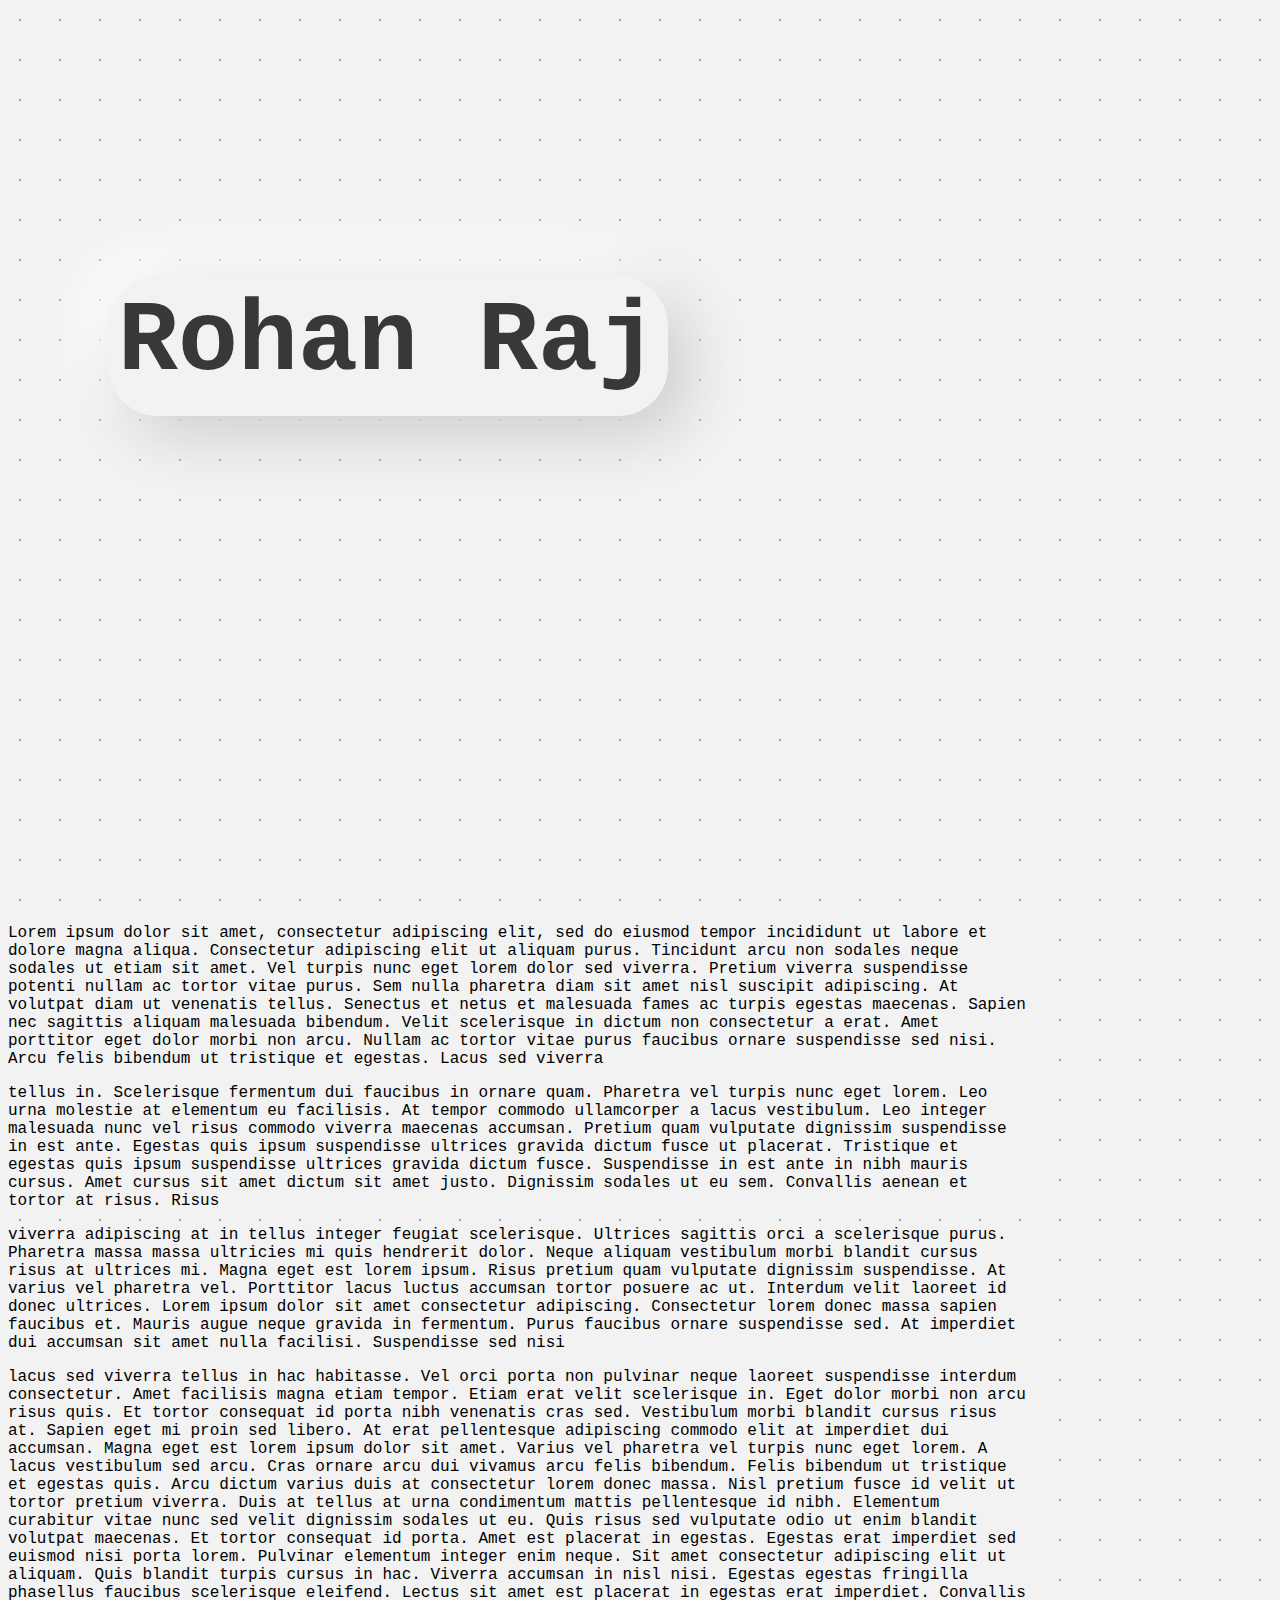
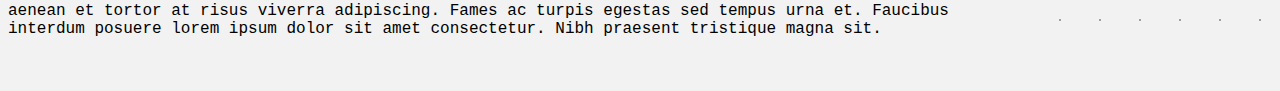
==== index.html @ 5c1ef9a3 "Worked on socials links" ====
<!DOCTYPE html>
<html lang="en">
  <head>
    <title>rohan raj</title>
    <link rel="stylesheet" href="style.css" />
  </head>

  <body>
    <div id="intro">
      <div>
        <div class="n_raised">
          <h1>Rohan Raj</h1>
          <div>
            <a href="https://github.com/RohanRaj928" target="_blank"><img src="images/github-sign.png" alt="Github", width="32", height="32",border="0"></a>
            <a href="mailto:rohanraj2306@gmail.com" target="_blank"><img src=" images/email-sign.png", alt="Email", width="32", height="32",border="0"></a>
            <a href="", target="_blank"><img src="images/linkedin-sign.png", alt="LinkedIn", width="32px", height="32px",border="0"></a>
          </div>
        </div>
      </div>
    </div>

    <div style="width: 80vw">
      <p>
        Lorem ipsum dolor sit amet, consectetur adipiscing elit, sed do eiusmod
        tempor incididunt ut labore et dolore magna aliqua. Consectetur
        adipiscing elit ut aliquam purus. Tincidunt arcu non sodales neque
        sodales ut etiam sit amet. Vel turpis nunc eget lorem dolor sed viverra.
        Pretium viverra suspendisse potenti nullam ac tortor vitae purus. Sem
        nulla pharetra diam sit amet nisl suscipit adipiscing. At volutpat diam
        ut venenatis tellus. Senectus et netus et malesuada fames ac turpis
        egestas maecenas. Sapien nec sagittis aliquam malesuada bibendum. Velit
        scelerisque in dictum non consectetur a erat. Amet porttitor eget dolor
        morbi non arcu. Nullam ac tortor vitae purus faucibus ornare suspendisse
        sed nisi. Arcu felis bibendum ut tristique et egestas. Lacus sed viverra
      </p>
      <p>
        tellus in. Scelerisque fermentum dui faucibus in ornare quam. Pharetra
        vel turpis nunc eget lorem. Leo urna molestie at elementum eu facilisis.
        At tempor commodo ullamcorper a lacus vestibulum. Leo integer malesuada
        nunc vel risus commodo viverra maecenas accumsan. Pretium quam vulputate
        dignissim suspendisse in est ante. Egestas quis ipsum suspendisse
        ultrices gravida dictum fusce ut placerat. Tristique et egestas quis
        ipsum suspendisse ultrices gravida dictum fusce. Suspendisse in est ante
        in nibh mauris cursus. Amet cursus sit amet dictum sit amet justo.
        Dignissim sodales ut eu sem. Convallis aenean et tortor at risus. Risus
      </p>
      <p>
        viverra adipiscing at in tellus integer feugiat scelerisque. Ultrices
        sagittis orci a scelerisque purus. Pharetra massa massa ultricies mi
        quis hendrerit dolor. Neque aliquam vestibulum morbi blandit cursus
        risus at ultrices mi. Magna eget est lorem ipsum. Risus pretium quam
        vulputate dignissim suspendisse. At varius vel pharetra vel. Porttitor
        lacus luctus accumsan tortor posuere ac ut. Interdum velit laoreet id
        donec ultrices. Lorem ipsum dolor sit amet consectetur adipiscing.
        Consectetur lorem donec massa sapien faucibus et. Mauris augue neque
        gravida in fermentum. Purus faucibus ornare suspendisse sed. At
        imperdiet dui accumsan sit amet nulla facilisi. Suspendisse sed nisi
      </p>
      <p>
        lacus sed viverra tellus in hac habitasse. Vel orci porta non pulvinar
        neque laoreet suspendisse interdum consectetur. Amet facilisis magna
        etiam tempor. Etiam erat velit scelerisque in. Eget dolor morbi non arcu
        risus quis. Et tortor consequat id porta nibh venenatis cras sed.
        Vestibulum morbi blandit cursus risus at. Sapien eget mi proin sed
        libero. At erat pellentesque adipiscing commodo elit at imperdiet dui
        accumsan. Magna eget est lorem ipsum dolor sit amet. Varius vel pharetra
        vel turpis nunc eget lorem. A lacus vestibulum sed arcu. Cras ornare
        arcu dui vivamus arcu felis bibendum. Felis bibendum ut tristique et
        egestas quis. Arcu dictum varius duis at consectetur lorem donec massa.
        Nisl pretium fusce id velit ut tortor pretium viverra. Duis at tellus at
        urna condimentum mattis pellentesque id nibh. Elementum curabitur vitae
        nunc sed velit dignissim sodales ut eu. Quis risus sed vulputate odio ut
        enim blandit volutpat maecenas. Et tortor consequat id porta. Amet est
        placerat in egestas. Egestas erat imperdiet sed euismod nisi porta
        lorem. Pulvinar elementum integer enim neque. Sit amet consectetur
        adipiscing elit ut aliquam. Quis blandit turpis cursus in hac. Viverra
        accumsan in nisl nisi. Egestas egestas fringilla phasellus faucibus
        scelerisque eleifend. Lectus sit amet est placerat in egestas erat
        imperdiet. Convallis aenean et tortor at risus viverra adipiscing. Fames
        ac turpis egestas sed tempus urna et. Faucibus interdum posuere lorem
        ipsum dolor sit amet consectetur. Nibh praesent tristique magna sit.
      </p>
    </div>
  </body>
</html>
---- style.css ----
body {
    /* Font Size */
    font-size: 1rem;
    color: #000000;
    font-family: monospace;
    /* Color */
    background-color: #f2f2f2;

    /* Grid Pattern */
    background-size: 40px 40px;
    background-image: radial-gradient(circle, #a1a1a1 1px, rgba(0, 0, 0, 0) 1px);

    
}

p {
    background: #f2f2f2;
    width: fit-content;
}

/* Classes */
.n_raised {
    /* Neumorphic raised card effect */
    border-radius: 50px;
    background: #f2f2f2;
    box-shadow:  20px 20px 60px #cecece,
                 -20px -20px 60px #ffffff;

    margin-left: 100px;
    padding: 30px;
}



/* Intro Section */
#intro {
    height: 100vh;
    width: 100%;

    display: flex;

}


#intro > div{ /* Ensures that Rohan Raj label is slightly above center */
    height: 75%;
    display: flex;
}

#intro > div > div{ /* Contains the elements that make up Rohan Raj and social contacts */
    display: flex;
    align-self: center;
    max-height: 120px;

    padding: 10px;

    transition: all 0.15s;

    overflow: hidden;

    flex-direction: column;
}

#intro > div > div >h1{
    /* Rohan Raj Label */

    /* Font */
    color: #383838;
    font-size: 100px;
    width:fit-content;
    height: fit-content;

    /* Alignment */
    display: flex;
    align-self:auto;

    margin: 0px;
    border: 0px;
    padding: 0px;

    user-select: none;
}

#intro > div > div > div{ /*This div contains social contacts */
    display: flex;
    flex-direction: row;
    justify-content: center;

    margin-top: 25px;
    margin-left: 10px;
    margin-bottom: 20px;
}
#intro > div > div > div > a{ /* Defines the css for hyperlinks */
    width: 32px;
    height: 32px;
    margin-left: 30px;
    margin-right: 30px;
}

#intro > div > div:hover{ /* Hover effect that expands the card when hovered over */
    max-height: 200px;
}
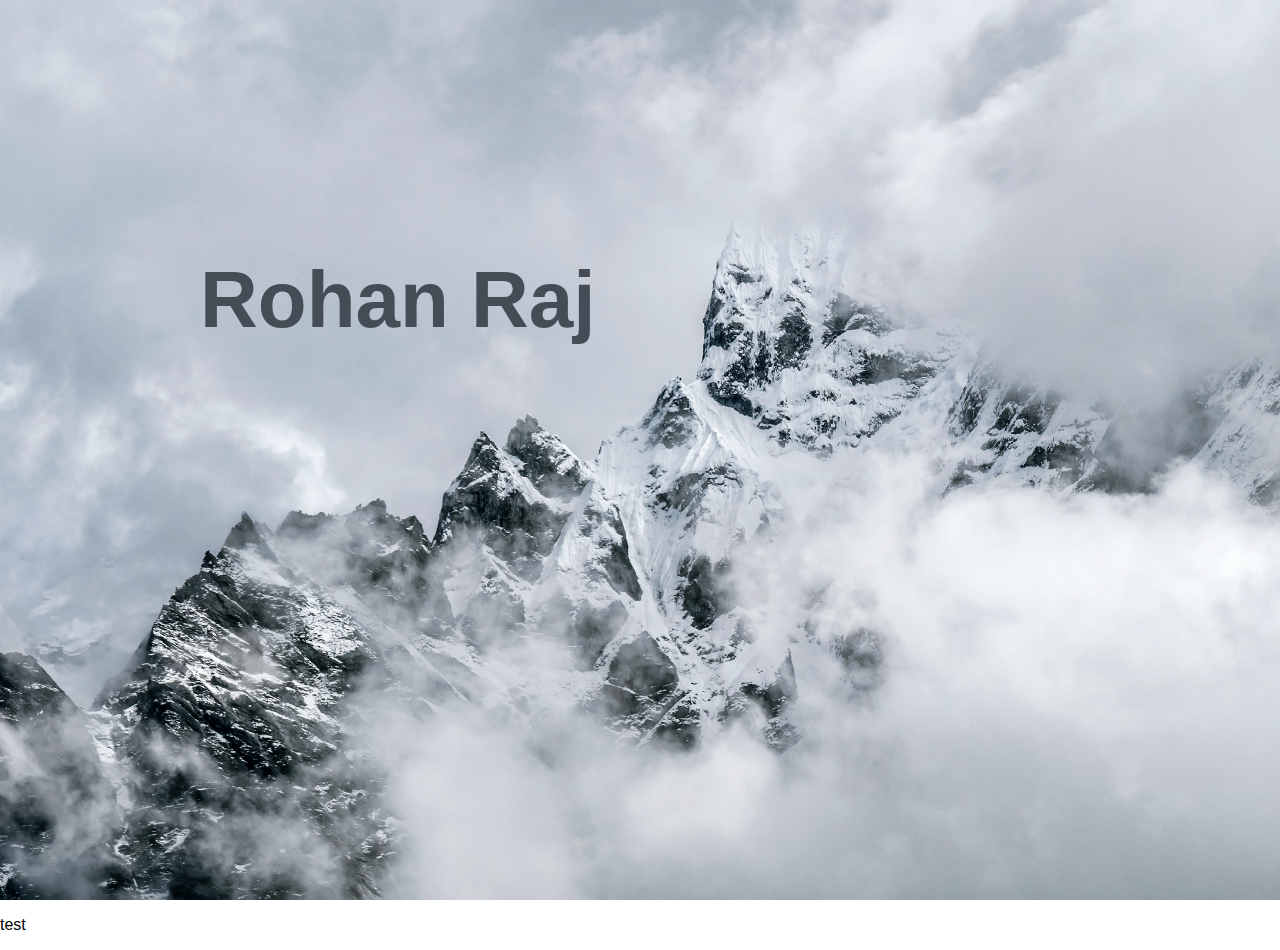
==== commit 4b837836: "Hero Page" ====
--- a/index.html
+++ b/index.html
@@ -1,85 +1,21 @@
 <!DOCTYPE html>
 <html lang="en">
   <head>
-    <title>rohan raj</title>
-    <link rel="stylesheet" href="style.css" />
+    <meta charset="UTF-8">
+    <title>My First Webpage</title>
+    <link rel="stylesheet" href="style.css">
   </head>
 
-  <body>
-    <div id="intro">
-      <div>
-        <div class="n_raised">
-          <h1>Rohan Raj</h1>
-          <div>
-            <a href="https://github.com/RohanRaj928" target="_blank"><img src="images/github-sign.png" alt="Github", width="32", height="32",border="0"></a>
-            <a href="mailto:rohanraj2306@gmail.com" target="_blank"><img src=" images/email-sign.png", alt="Email", width="32", height="32",border="0"></a>
-            <a href="", target="_blank"><img src="images/linkedin-sign.png", alt="LinkedIn", width="32px", height="32px",border="0"></a>
-          </div>
-        </div>
-      </div>
+<body>
+
+  <section class="hero">
+
+    <div class="hero-inner">
+      <h1>Rohan Raj</h1>
     </div>
+    
+  </section>
 
-    <div style="width: 80vw">
-      <p>
-        Lorem ipsum dolor sit amet, consectetur adipiscing elit, sed do eiusmod
-        tempor incididunt ut labore et dolore magna aliqua. Consectetur
-        adipiscing elit ut aliquam purus. Tincidunt arcu non sodales neque
-        sodales ut etiam sit amet. Vel turpis nunc eget lorem dolor sed viverra.
-        Pretium viverra suspendisse potenti nullam ac tortor vitae purus. Sem
-        nulla pharetra diam sit amet nisl suscipit adipiscing. At volutpat diam
-        ut venenatis tellus. Senectus et netus et malesuada fames ac turpis
-        egestas maecenas. Sapien nec sagittis aliquam malesuada bibendum. Velit
-        scelerisque in dictum non consectetur a erat. Amet porttitor eget dolor
-        morbi non arcu. Nullam ac tortor vitae purus faucibus ornare suspendisse
-        sed nisi. Arcu felis bibendum ut tristique et egestas. Lacus sed viverra
-      </p>
-      <p>
-        tellus in. Scelerisque fermentum dui faucibus in ornare quam. Pharetra
-        vel turpis nunc eget lorem. Leo urna molestie at elementum eu facilisis.
-        At tempor commodo ullamcorper a lacus vestibulum. Leo integer malesuada
-        nunc vel risus commodo viverra maecenas accumsan. Pretium quam vulputate
-        dignissim suspendisse in est ante. Egestas quis ipsum suspendisse
-        ultrices gravida dictum fusce ut placerat. Tristique et egestas quis
-        ipsum suspendisse ultrices gravida dictum fusce. Suspendisse in est ante
-        in nibh mauris cursus. Amet cursus sit amet dictum sit amet justo.
-        Dignissim sodales ut eu sem. Convallis aenean et tortor at risus. Risus
-      </p>
-      <p>
-        viverra adipiscing at in tellus integer feugiat scelerisque. Ultrices
-        sagittis orci a scelerisque purus. Pharetra massa massa ultricies mi
-        quis hendrerit dolor. Neque aliquam vestibulum morbi blandit cursus
-        risus at ultrices mi. Magna eget est lorem ipsum. Risus pretium quam
-        vulputate dignissim suspendisse. At varius vel pharetra vel. Porttitor
-        lacus luctus accumsan tortor posuere ac ut. Interdum velit laoreet id
-        donec ultrices. Lorem ipsum dolor sit amet consectetur adipiscing.
-        Consectetur lorem donec massa sapien faucibus et. Mauris augue neque
-        gravida in fermentum. Purus faucibus ornare suspendisse sed. At
-        imperdiet dui accumsan sit amet nulla facilisi. Suspendisse sed nisi
-      </p>
-      <p>
-        lacus sed viverra tellus in hac habitasse. Vel orci porta non pulvinar
-        neque laoreet suspendisse interdum consectetur. Amet facilisis magna
-        etiam tempor. Etiam erat velit scelerisque in. Eget dolor morbi non arcu
-        risus quis. Et tortor consequat id porta nibh venenatis cras sed.
-        Vestibulum morbi blandit cursus risus at. Sapien eget mi proin sed
-        libero. At erat pellentesque adipiscing commodo elit at imperdiet dui
-        accumsan. Magna eget est lorem ipsum dolor sit amet. Varius vel pharetra
-        vel turpis nunc eget lorem. A lacus vestibulum sed arcu. Cras ornare
-        arcu dui vivamus arcu felis bibendum. Felis bibendum ut tristique et
-        egestas quis. Arcu dictum varius duis at consectetur lorem donec massa.
-        Nisl pretium fusce id velit ut tortor pretium viverra. Duis at tellus at
-        urna condimentum mattis pellentesque id nibh. Elementum curabitur vitae
-        nunc sed velit dignissim sodales ut eu. Quis risus sed vulputate odio ut
-        enim blandit volutpat maecenas. Et tortor consequat id porta. Amet est
-        placerat in egestas. Egestas erat imperdiet sed euismod nisi porta
-        lorem. Pulvinar elementum integer enim neque. Sit amet consectetur
-        adipiscing elit ut aliquam. Quis blandit turpis cursus in hac. Viverra
-        accumsan in nisl nisi. Egestas egestas fringilla phasellus faucibus
-        scelerisque eleifend. Lectus sit amet est placerat in egestas erat
-        imperdiet. Convallis aenean et tortor at risus viverra adipiscing. Fames
-        ac turpis egestas sed tempus urna et. Faucibus interdum posuere lorem
-        ipsum dolor sit amet consectetur. Nibh praesent tristique magna sit.
-      </p>
-    </div>
-  </body>
-</html>
+  <p>test</p>
+</body>
+</html>--- a/style.css
+++ b/style.css
@@ -1,104 +1,37 @@
 body {
-    /* Font Size */
-    font-size: 1rem;
-    color: #000000;
-    font-family: monospace;
-    /* Color */
-    background-color: #f2f2f2;
-
-    /* Grid Pattern */
-    background-size: 40px 40px;
-    background-image: radial-gradient(circle, #a1a1a1 1px, rgba(0, 0, 0, 0) 1px);
-
-    
+    margin: 0;
+    font-family: sans-serif;
 }
 
-p {
-    background: #f2f2f2;
-    width: fit-content;
+.hero {
+    /* Sizing */
+    width: 100vw;
+    height: 100vh;
+    max-width: 100%;
+
+    /* Flexbox */
+    display: flex;
+    justify-content: center;
+    align-items: center;
+
+    /* Text Style */
+    text-align: center;
+    color: rgb(69, 76, 86);
+
+    /* Background Styles */
+    background-image: url('images/hero.jpg');
+    background-size: cover;
+    background-position: center center;
+    background-repeat: no-repeat;
+    background-attachment: fixed;
 }
 
-/* Classes */
-.n_raised {
-    /* Neumorphic raised card effect */
-    border-radius: 50px;
-    background: #f2f2f2;
-    box-shadow:  20px 20px 60px #cecece,
-                 -20px -20px 60px #ffffff;
+.hero h1{
+    font-size: 5em;
 
-    margin-left: 100px;
-    padding: 30px;
+    position: absolute;
+    left: 200px;
+    top: 200px;
 }
 
 
-
-/* Intro Section */
-#intro {
-    height: 100vh;
-    width: 100%;
-
-    display: flex;
-
-}
-
-
-#intro > div{ /* Ensures that Rohan Raj label is slightly above center */
-    height: 75%;
-    display: flex;
-}
-
-#intro > div > div{ /* Contains the elements that make up Rohan Raj and social contacts */
-    display: flex;
-    align-self: center;
-    max-height: 120px;
-
-    padding: 10px;
-
-    transition: all 0.15s;
-
-    overflow: hidden;
-
-    flex-direction: column;
-}
-
-#intro > div > div >h1{
-    /* Rohan Raj Label */
-
-    /* Font */
-    color: #383838;
-    font-size: 100px;
-    width:fit-content;
-    height: fit-content;
-
-    /* Alignment */
-    display: flex;
-    align-self:auto;
-
-    margin: 0px;
-    border: 0px;
-    padding: 0px;
-
-    user-select: none;
-}
-
-#intro > div > div > div{ /*This div contains social contacts */
-    display: flex;
-    flex-direction: row;
-    justify-content: center;
-
-    margin-top: 25px;
-    margin-left: 10px;
-    margin-bottom: 20px;
-}
-#intro > div > div > div > a{ /* Defines the css for hyperlinks */
-    width: 32px;
-    height: 32px;
-    margin-left: 30px;
-    margin-right: 30px;
-}
-
-#intro > div > div:hover{ /* Hover effect that expands the card when hovered over */
-    max-height: 200px;
-}
-
-
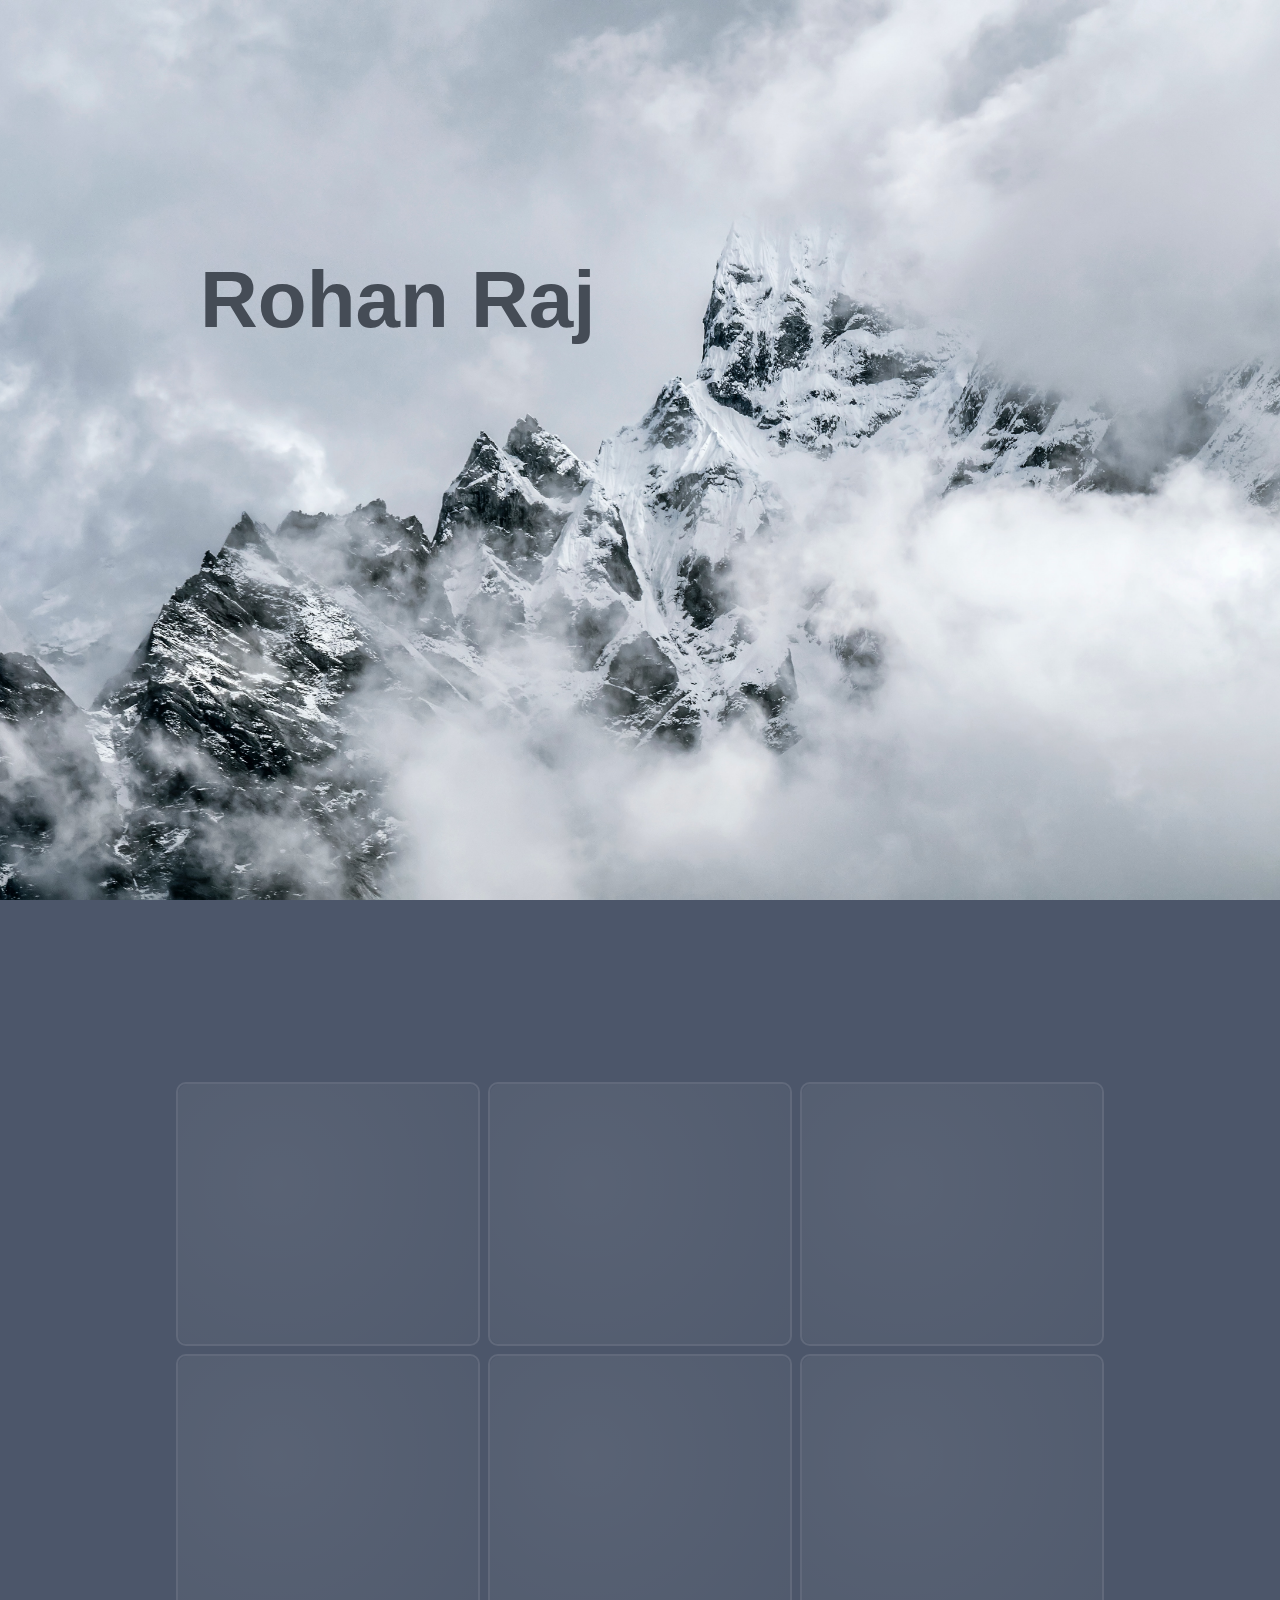
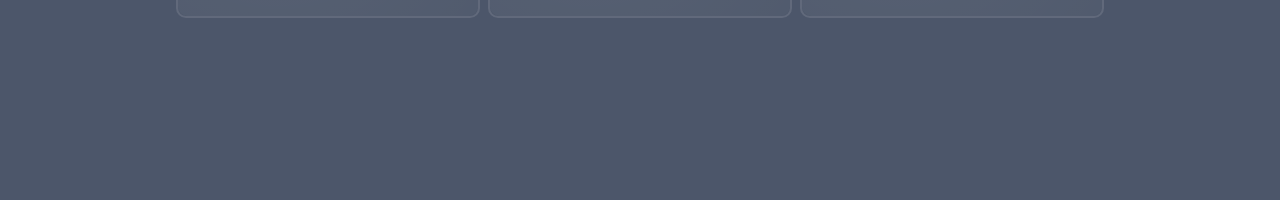
==== commit d744282b: "Cards - Started" ====
--- a/index.html
+++ b/index.html
@@ -4,6 +4,7 @@
     <meta charset="UTF-8">
     <title>My First Webpage</title>
     <link rel="stylesheet" href="style.css">
+    <script src="script.js"></script>
   </head>
 
 <body>
@@ -16,6 +17,19 @@
     
   </section>
 
-  <p>test</p>
+  <section id="skills">
+
+    <div id="cards">
+      <div class="card"></div>
+      <div class="card"></div>
+      <div class="card"></div>
+      <div class="card"></div>
+      <div class="card"></div>
+      <div class="card"></div>
+    </div>
+
+
+  </section>
+
 </body>
 </html>--- a/style.css
+++ b/style.css
@@ -1,6 +1,8 @@
 body {
     margin: 0;
     font-family: sans-serif;
+    background-color: #4C566A;
+
 }
 
 .hero {
@@ -23,7 +25,7 @@
     background-size: cover;
     background-position: center center;
     background-repeat: no-repeat;
-    background-attachment: fixed;
+    background-attachment: local;
 }
 
 .hero h1{
@@ -34,4 +36,46 @@
     top: 200px;
 }
 
+#skills{
+    align-items: center;
+    display: flex;
+    height: 100vh;
+    margin: 0px;
+    overflow: hidden;
+    padding: 0px;
+    justify-content: center;
+}
 
+
+#cards {
+    display: flex;
+    flex-wrap: wrap;
+    gap: 8px;
+    max-width: 929px;
+    width: calc(100% - 20px);
+}
+
+
+.card {
+    background-color: rgba(255, 255, 255, 0.02);
+    border: 2px solid rgb(255, 255, 255, 0.1);
+    border-radius: 10px;
+    cursor: pointer;
+
+    position: relative;
+
+    width: 300px;
+    height: 260px;
+}
+
+.card::before{
+    background: radial-gradient(800px circle at 100px 100px, rgba(255, 255, 255, 0.06), transparent 40%);
+
+    border-radius: inherit;
+    content: "";
+    height: 100%;
+    left: 0px;
+    position: absolute;
+    top: 0px;
+    width: 100%;
+}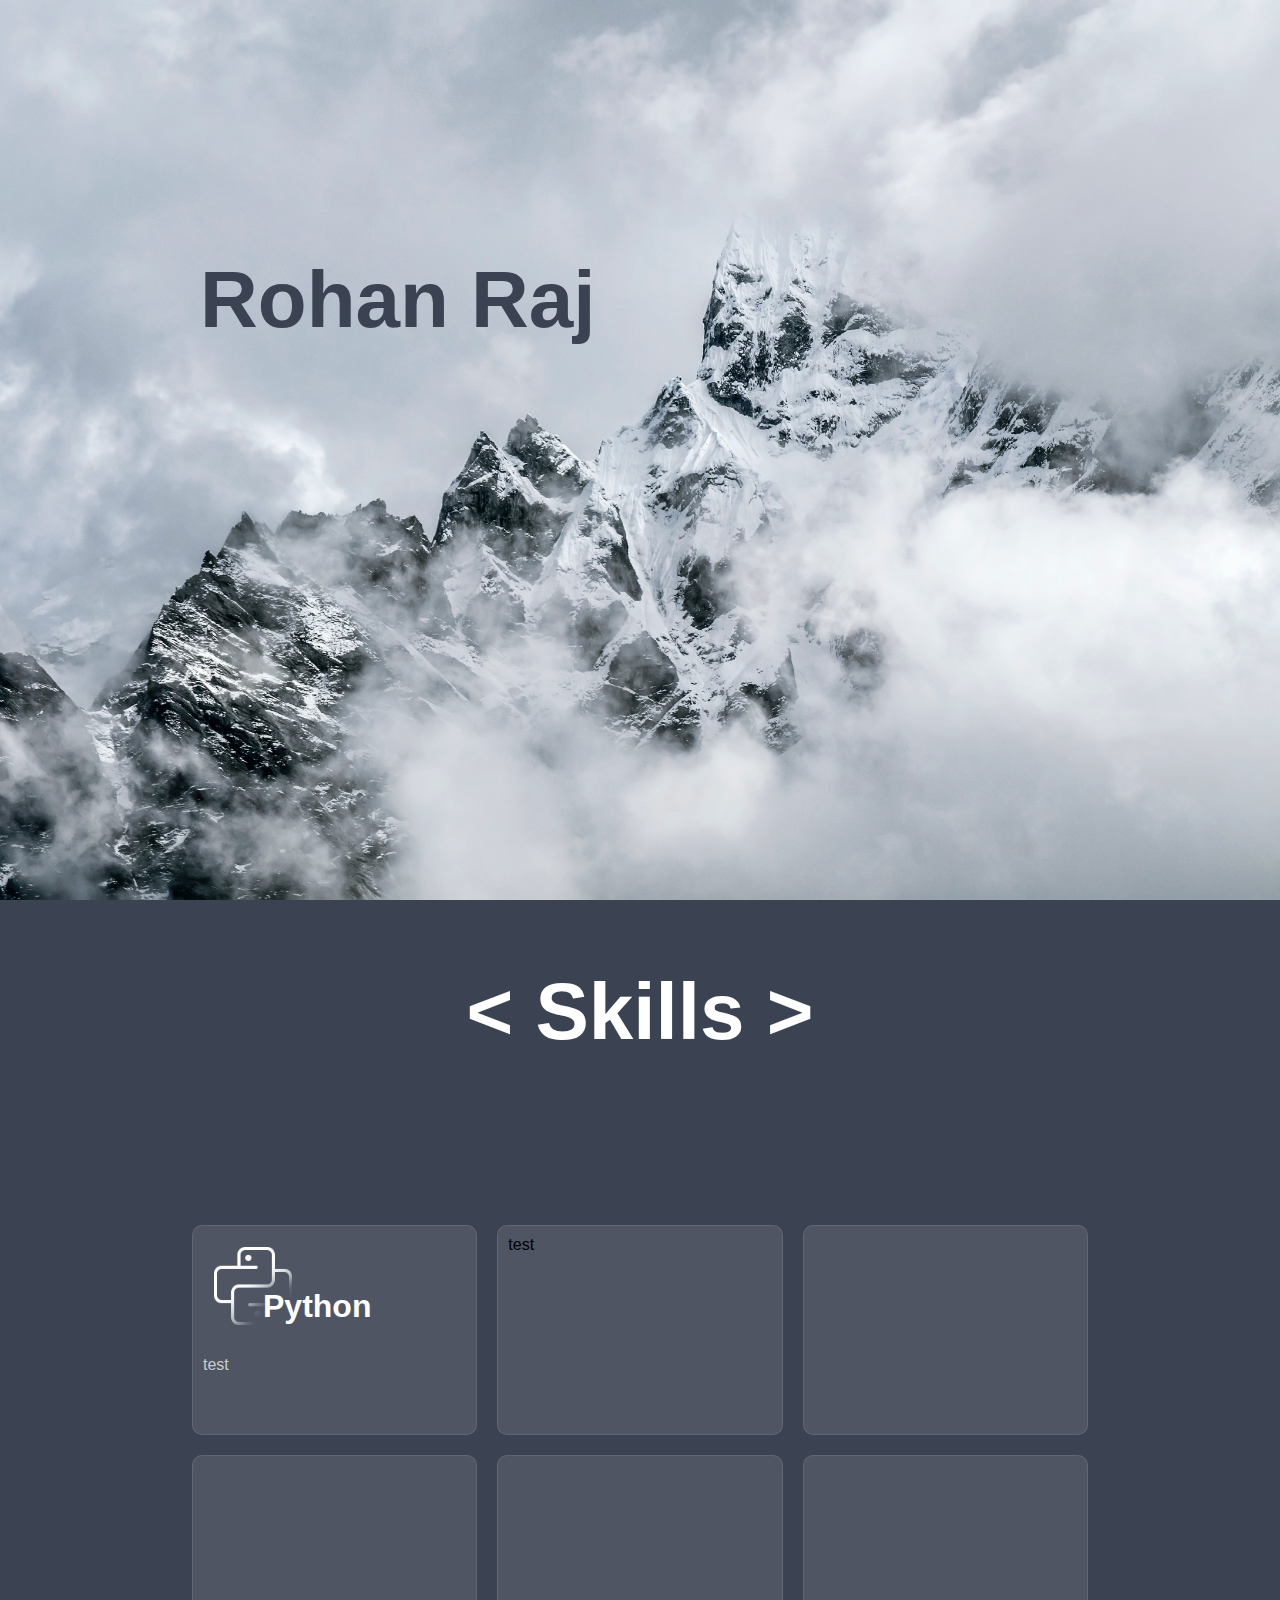
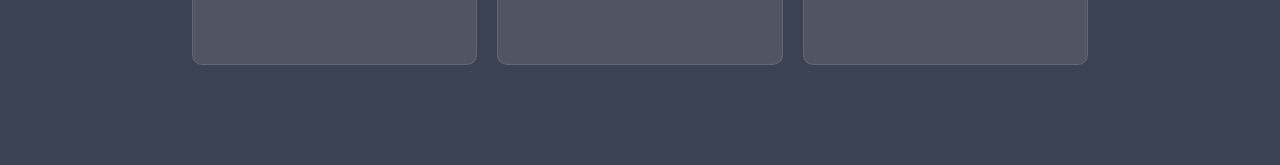
==== commit b7940c93: "Cards - continuied" ====
--- a/index.html
+++ b/index.html
@@ -4,7 +4,7 @@
     <meta charset="UTF-8">
     <title>My First Webpage</title>
     <link rel="stylesheet" href="style.css">
-    <script src="script.js"></script>
+    <script type="text/javascript" src="js/script.js"></script>
   </head>
 
 <body>
@@ -18,10 +18,20 @@
   </section>
 
   <section id="skills">
+    <h2>&lt; Skills &gt;</h2>
+    
+    <div id="cards">
+      <div class="card">
+        <img src="/images/python-fade.png">
+        <p class="card-title">Python</p>
+        <p>test</p>
 
-    <div id="cards">
-      <div class="card"></div>
-      <div class="card"></div>
+      </div>
+
+
+
+
+      <div class="card">test</div>
       <div class="card"></div>
       <div class="card"></div>
       <div class="card"></div>
--- a/style.css
+++ b/style.css
@@ -1,7 +1,11 @@
+:root{
+    --main-bg-color: #3B4252;
+}
+
 body {
     margin: 0;
     font-family: sans-serif;
-    background-color: #4C566A;
+    background-color: var(--main-bg-color);
 
 }
 
@@ -18,7 +22,7 @@
 
     /* Text Style */
     text-align: center;
-    color: rgb(69, 76, 86);
+    color: var(--main-bg-color);
 
     /* Background Styles */
     background-image: url('images/hero.jpg');
@@ -29,53 +33,106 @@
 }
 
 .hero h1{
+    /* Text Style */
     font-size: 5em;
 
+    /* Position */
     position: absolute;
     left: 200px;
     top: 200px;
 }
 
+h2{
+    font-weight: bold;
+    color: white;
+    font-size: 5em;
+    rotate: deg;
+}
+
 #skills{
+    /* Sizing */
+    height: fit-content;
+
+    /* Flexbox */
+    display: flex;
+    flex-direction: column;
+    justify-content: center;
     align-items: center;
-    display: flex;
-    height: 100vh;
-    margin: 0px;
-    overflow: hidden;
-    padding: 0px;
-    justify-content: center;
+
+}
+
+#cards {
+    /* Sizing */
+    margin-top: 100px;
+    margin-bottom: 100px;
+    width: 70%;
+    height: 70%;
+
+    /* Grid */
+    display: grid;
+    gap: 20px;
+    grid-template-columns: repeat(3, 1fr);
+
+
+}
+
+.card{
+    position: relative;
+    background-color: rgba(255, 255, 255, 0.1);
+    padding: 10px;
+
+    /* Border */
+    border-style:solid;
+    border-width: 1px;
+    border-radius: 10px;
+    border-color: rgba(255, 255, 255, 0.1);
+
+    /* Sizing */
+    min-width: 200px;
+    aspect-ratio: 1.4;
+    display: block;
+
+    overflow: visible;
+}
+
+.card:hover{
+    transform: scale(1.1);
 }
 
 
-#cards {
-    display: flex;
-    flex-wrap: wrap;
-    gap: 8px;
-    max-width: 929px;
-    width: calc(100% - 20px);
+
+.card-title{
+
+    border-style: solid;
+    border-width: 5px;
+    border: black;
+
+    position:absolute;
+    top: 30px;
+    left: 50px;
+
+    /* Text Style */
+    /* background: -webkit-linear-gradient(0deg, #88C0D0, #8FBCBB);
+    background-clip: content-box;
+    -webkit-background-clip: text;
+    -webkit-text-fill-color: transparent; */
+    color: white !important;
+
+    font-size: 2em;
+    font-weight: bold;
+    margin-left: 20px;
+}
+
+.card > p{
+    color: rgb(204, 204, 204);
 }
 
 
-.card {
-    background-color: rgba(255, 255, 255, 0.02);
-    border: 2px solid rgb(255, 255, 255, 0.1);
-    border-radius: 10px;
-    cursor: pointer;
 
-    position: relative;
-
-    width: 300px;
-    height: 260px;
+.card > img{
+    opacity: 08;
+    height: 100px;
+    width: auto;
 }
 
-.card::before{
-    background: radial-gradient(800px circle at 100px 100px, rgba(255, 255, 255, 0.06), transparent 40%);
 
-    border-radius: inherit;
-    content: "";
-    height: 100%;
-    left: 0px;
-    position: absolute;
-    top: 0px;
-    width: 100%;
-}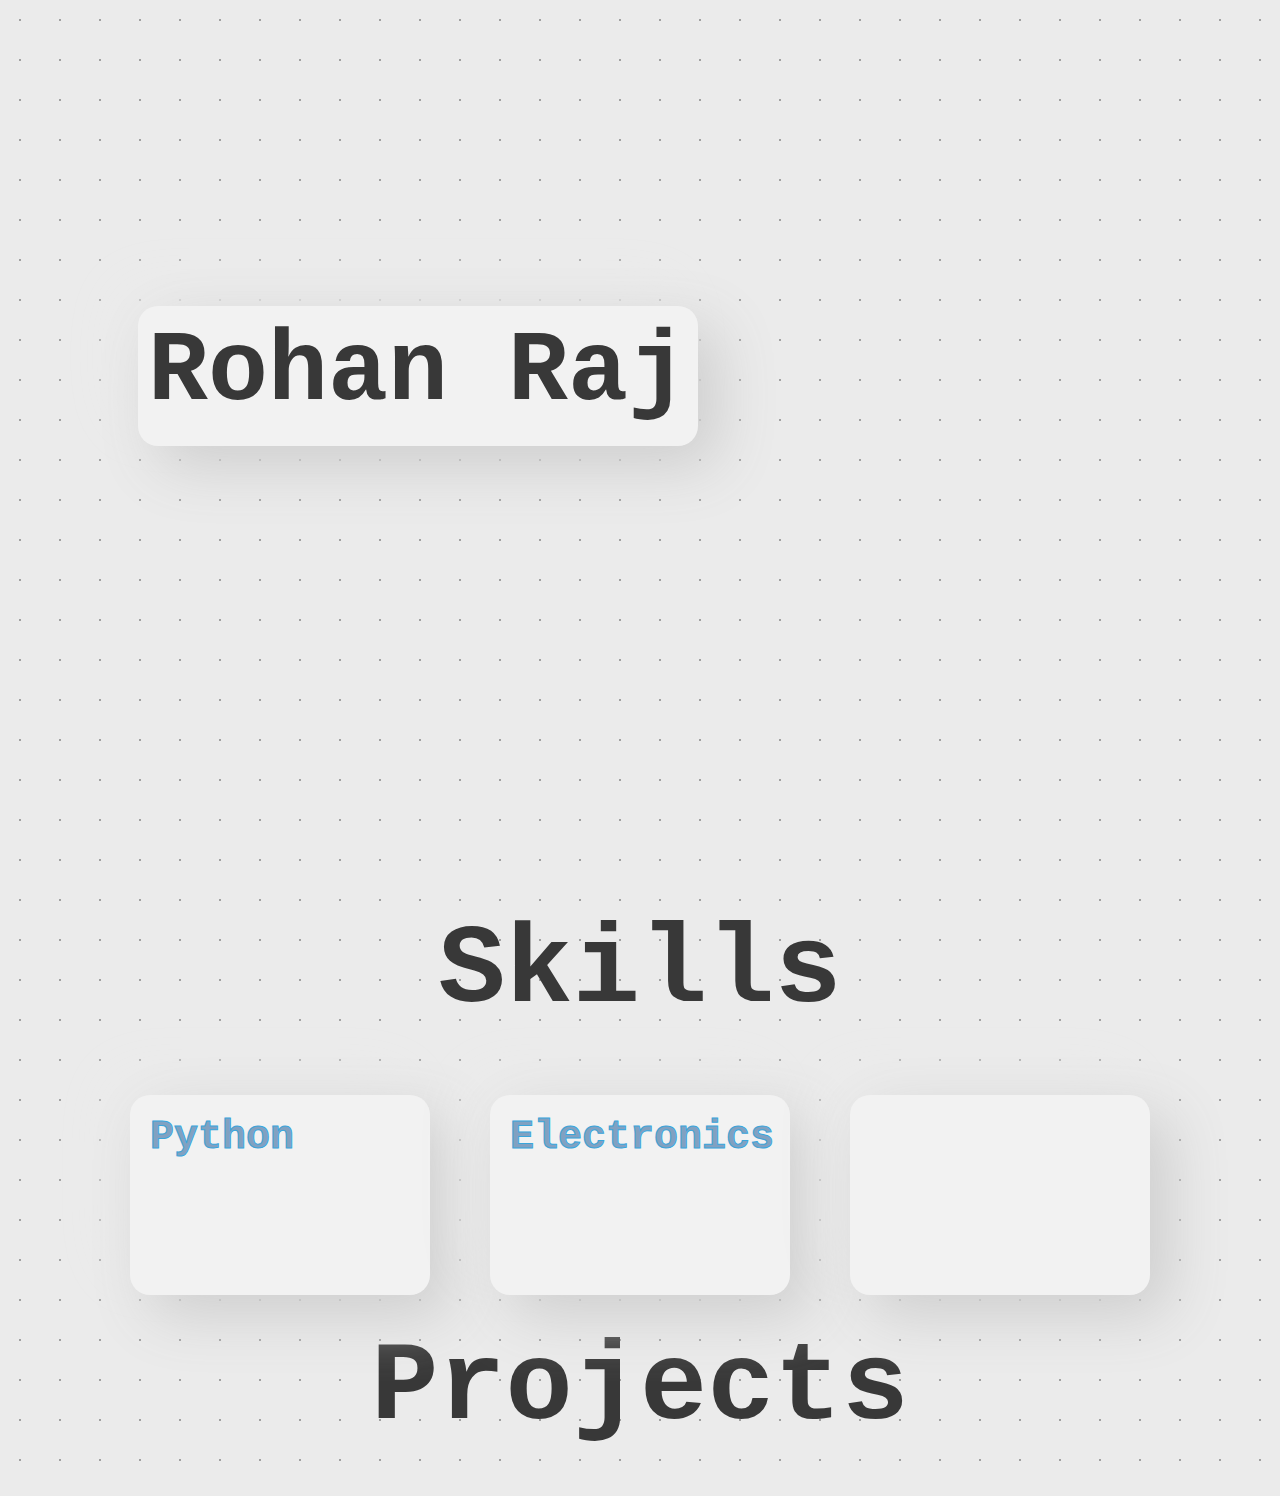
==== commit d99c0087: "Theme Change" ====
--- a/index.html
+++ b/index.html
@@ -1,45 +1,49 @@
 <!DOCTYPE html>
 <html lang="en">
   <head>
-    <meta charset="UTF-8">
-    <title>My First Webpage</title>
-    <link rel="stylesheet" href="style.css">
-    <script type="text/javascript" src="js/script.js"></script>
+    <title>rohan raj</title>
+    <link rel="stylesheet" href="style.css" />
   </head>
 
 <body>
 
-  <section class="hero">
-
-    <div class="hero-inner">
-      <h1>Rohan Raj</h1>
+  <section id="intro">
+    <div>
+      <div class="n_raised">
+        <h1>Rohan Raj</h1>
+        <div>
+          <a href="https://github.com/RohanRaj928" target="_blank"><img src="images/github-sign.png" alt="Github" width="32" height="32" border="0"></a>
+          <a href="mailto:rohanraj2306@gmail.com" target="_blank"><img src=" images/email-sign.png" alt="Email" width="32" height="32" border="0"></a>
+          <a href="", target="_blank"><img src="images/linkedin-sign.png" alt="LinkedIn" width="32px" height="32px" border="0"></a>
+        </div>
+      </div>
     </div>
-    
   </section>
 
+
   <section id="skills">
-    <h2>&lt; Skills &gt;</h2>
-    
-    <div id="cards">
-      <div class="card">
-        <img src="/images/python-fade.png">
-        <p class="card-title">Python</p>
-        <p>test</p>
+    <h2>Skills</h2>
 
+    <div>
+
+      <div class="skill_card n_raised">
+        <div class="skill_card_heading">Python</div>
       </div>
 
+      <div class="skill_card n_raised">
+        <div class="skill_card_heading">Electronics</div>
+      </div>
 
+      <div class="skill_card n_raised"></div>
 
+    </div>
+  </section>
 
-      <div class="card">test</div>
-      <div class="card"></div>
-      <div class="card"></div>
-      <div class="card"></div>
-      <div class="card"></div>
-    </div>
-
+  <section>
+    <h2>Projects</h2>
 
   </section>
 
+
 </body>
-</html>+</html>
--- a/style.css
+++ b/style.css
@@ -1,138 +1,171 @@
 :root{
-    --main-bg-color: #3B4252;
+    --heading-color: #383838;
+
+    --background-color: #ebebeb;
+    --accent-color: #81A1C1;
 }
 
 body {
-    margin: 0;
-    font-family: sans-serif;
-    background-color: var(--main-bg-color);
+    /* Font */
+    font-size: 1rem;
+    color: #000000;
+    font-family: monospace;
+
+    /* Color */
+    background-color: var(--background-color);
+
+    /* Grid Pattern */
+    background-size: 40px 40px;
+    background-image: radial-gradient(circle, #a1a1a1 1px, rgba(0, 0, 0, 0) 1px);
+
+    
+}
+
+
+.n_raised { /* Neumorphic raised card effect */
+
+    background: #f2f2f2;
+    box-shadow:  20px 20px 60px #cecece,
+                 -20px -20px 60px var(--background-color);
+
 
 }
 
-.hero {
-    /* Sizing */
-    width: 100vw;
+
+
+/* Intro Section */
+
+#intro {
     height: 100vh;
-    max-width: 100%;
+    width: 100%;
 
+    display: flex;
+
+}
+
+
+#intro > div{ /* Ensures that Rohan Raj label is slightly above center */
+    height: 75%;
+    display: flex;
+    margin-left: 100px;
+    padding: 30px;
+}
+
+#intro > div > div{ /* Contains the elements that make up Rohan Raj and social contacts */
+    display: flex;
+    align-self: center;
+    max-height: 120px;
+
+    padding: 10px;
+
+    transition: all 0.2s;
+
+    overflow: hidden;
+
+    flex-direction: column;
+
+    border-radius: 20px;
+
+}
+
+#intro > div > div >h1{
+    /* Rohan Raj Label */
+
+    /* Font */
+    color: #383838;
+    font-size: 100px;
+    width:fit-content;
+    height: fit-content;
+
+    /* Alignment */
+    display: flex;
+    align-self:auto;
+
+    margin: 0px;
+    border: 0px;
+    padding: 0px;
+
+    user-select: none;
+}
+
+#intro > div > div > div{ /*This div contains social contacts */
+    display: flex;
+    flex-direction: row;
+    justify-content: center;
+
+    margin-top: 25px;
+    margin-left: 10px;
+    margin-bottom: 20px;
+}
+#intro > div > div > div > a{ /* Defines the css for hyperlinks */
+    width: 32px;
+    height: 32px;
+    margin-left: 30px;
+    margin-right: 30px;
+}
+
+#intro > div > div:hover{ /* Hover effect that expands the card when hovered over */
+    max-height: 200px;
+}
+
+
+/* Skills Section */
+
+h2{
+    /* Center Horizontally */
+    margin: auto;
+    width: fit-content;
+
+    /* Font */
+    font-weight: bold;
+    font-size: 7em;
+    color: var(--heading-color);
+
+    padding-bottom: 30px;
+}
+
+
+#skills > div{ /* Div containing the cards */
     /* Flexbox */
     display: flex;
     justify-content: center;
     align-items: center;
-
-    /* Text Style */
-    text-align: center;
-    color: var(--main-bg-color);
-
-    /* Background Styles */
-    background-image: url('images/hero.jpg');
-    background-size: cover;
-    background-position: center center;
-    background-repeat: no-repeat;
-    background-attachment: local;
+    
+    position: relative;
 }
 
-.hero h1{
-    /* Text Style */
-    font-size: 5em;
 
-    /* Position */
-    position: absolute;
-    left: 200px;
-    top: 200px;
+.skill_card{
+
+    /* Positioning */
+    position: relative;
+    width: 300px;
+    height: 200px;
+    margin: 30px;
+
+    border-radius: 20px;
+
+    transition: all 0.1s;
 }
 
-h2{
-    font-weight: bold;
-    color: white;
-    font-size: 5em;
-    rotate: deg;
+.skill_card:hover{
+    transform: rotate(1deg);
+    scale: 1.1;
 }
 
-#skills{
-    /* Sizing */
-    height: fit-content;
+.skill_card > .skill_card_heading{
 
-    /* Flexbox */
-    display: flex;
-    flex-direction: column;
-    justify-content: center;
-    align-items: center;
+    /*Positioning*/
+    position: absolute;
+    top: 20px;
+    left: 20px;
+
+    /* Font */
+    font-size: 2.5em;
+    font-weight: bold;
+    color: var(--accent-color);
+    -webkit-text-stroke: 1px #39a5db;
 
 }
 
-#cards {
-    /* Sizing */
-    margin-top: 100px;
-    margin-bottom: 100px;
-    width: 70%;
-    height: 70%;
 
-    /* Grid */
-    display: grid;
-    gap: 20px;
-    grid-template-columns: repeat(3, 1fr);
-
-
-}
-
-.card{
-    position: relative;
-    background-color: rgba(255, 255, 255, 0.1);
-    padding: 10px;
-
-    /* Border */
-    border-style:solid;
-    border-width: 1px;
-    border-radius: 10px;
-    border-color: rgba(255, 255, 255, 0.1);
-
-    /* Sizing */
-    min-width: 200px;
-    aspect-ratio: 1.4;
-    display: block;
-
-    overflow: visible;
-}
-
-.card:hover{
-    transform: scale(1.1);
-}
-
-
-
-.card-title{
-
-    border-style: solid;
-    border-width: 5px;
-    border: black;
-
-    position:absolute;
-    top: 30px;
-    left: 50px;
-
-    /* Text Style */
-    /* background: -webkit-linear-gradient(0deg, #88C0D0, #8FBCBB);
-    background-clip: content-box;
-    -webkit-background-clip: text;
-    -webkit-text-fill-color: transparent; */
-    color: white !important;
-
-    font-size: 2em;
-    font-weight: bold;
-    margin-left: 20px;
-}
-
-.card > p{
-    color: rgb(204, 204, 204);
-}
-
-
-
-.card > img{
-    opacity: 08;
-    height: 100px;
-    width: auto;
-}
-
-
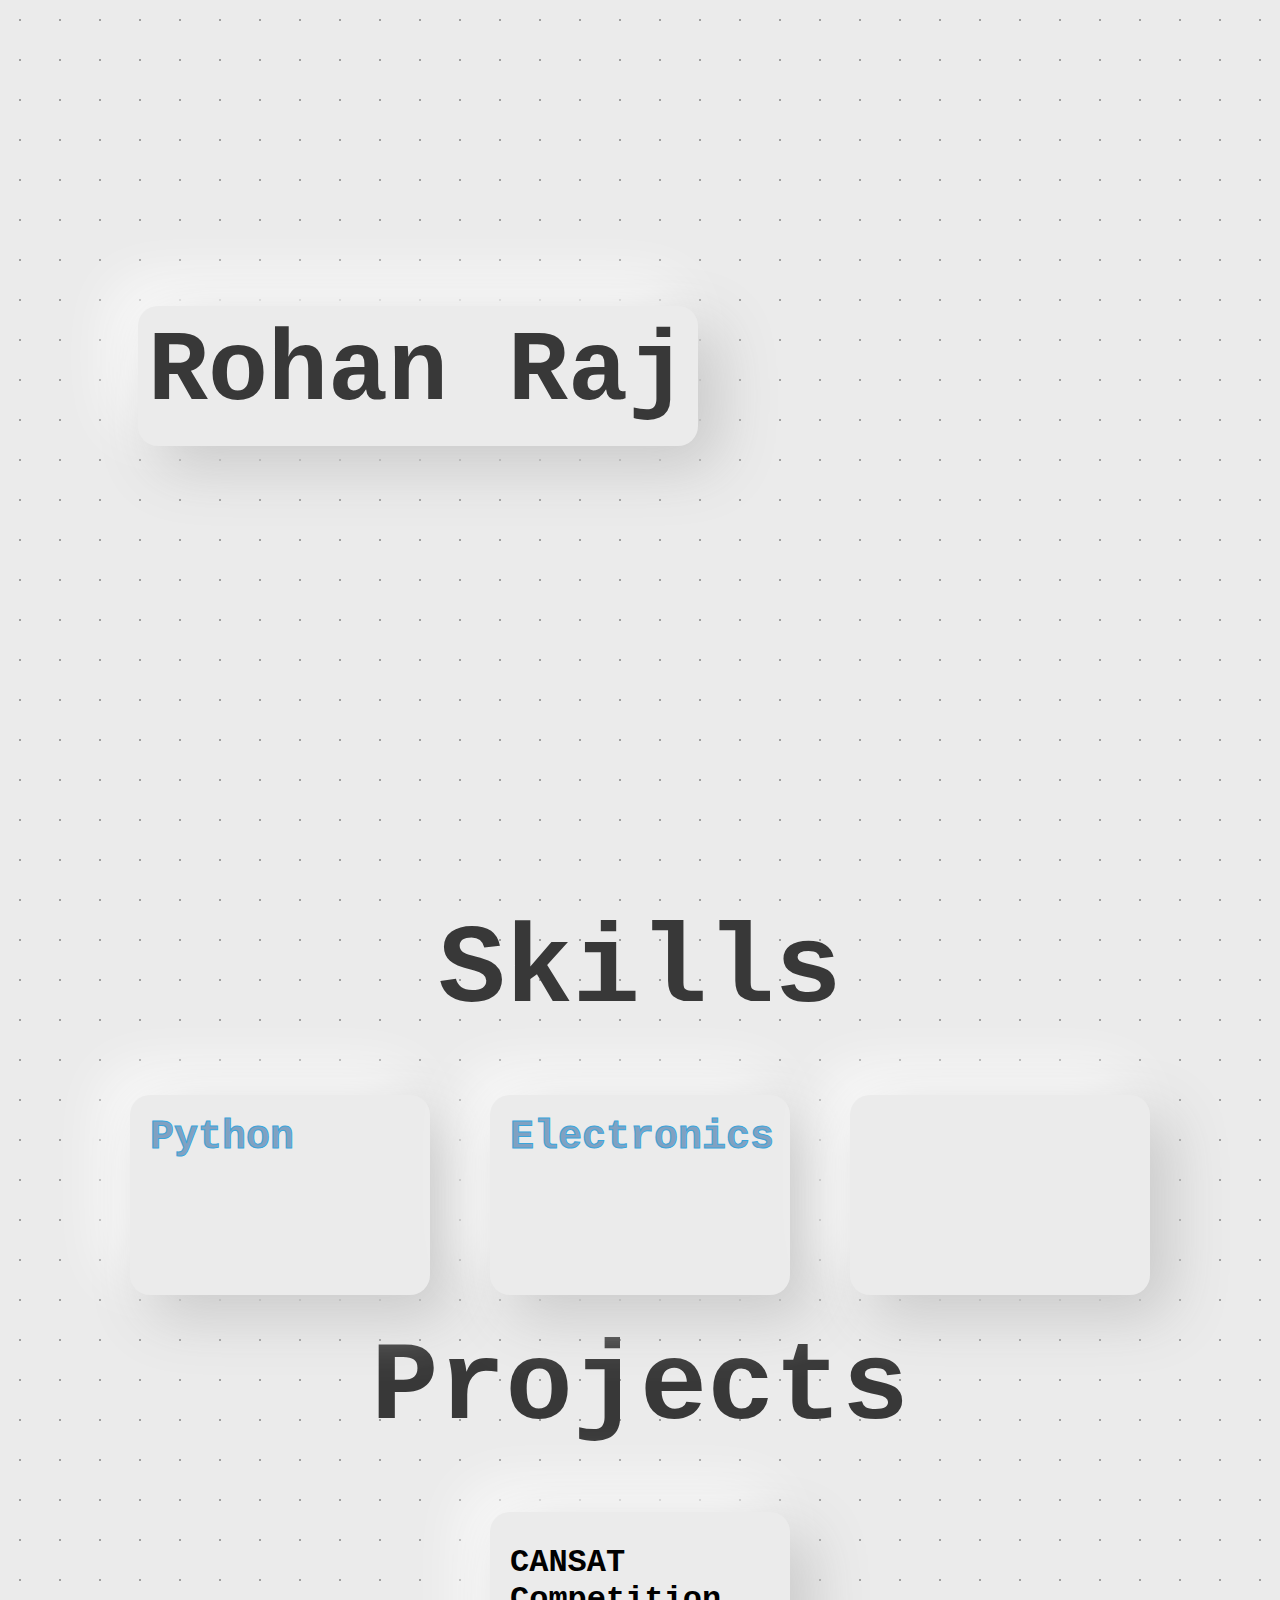
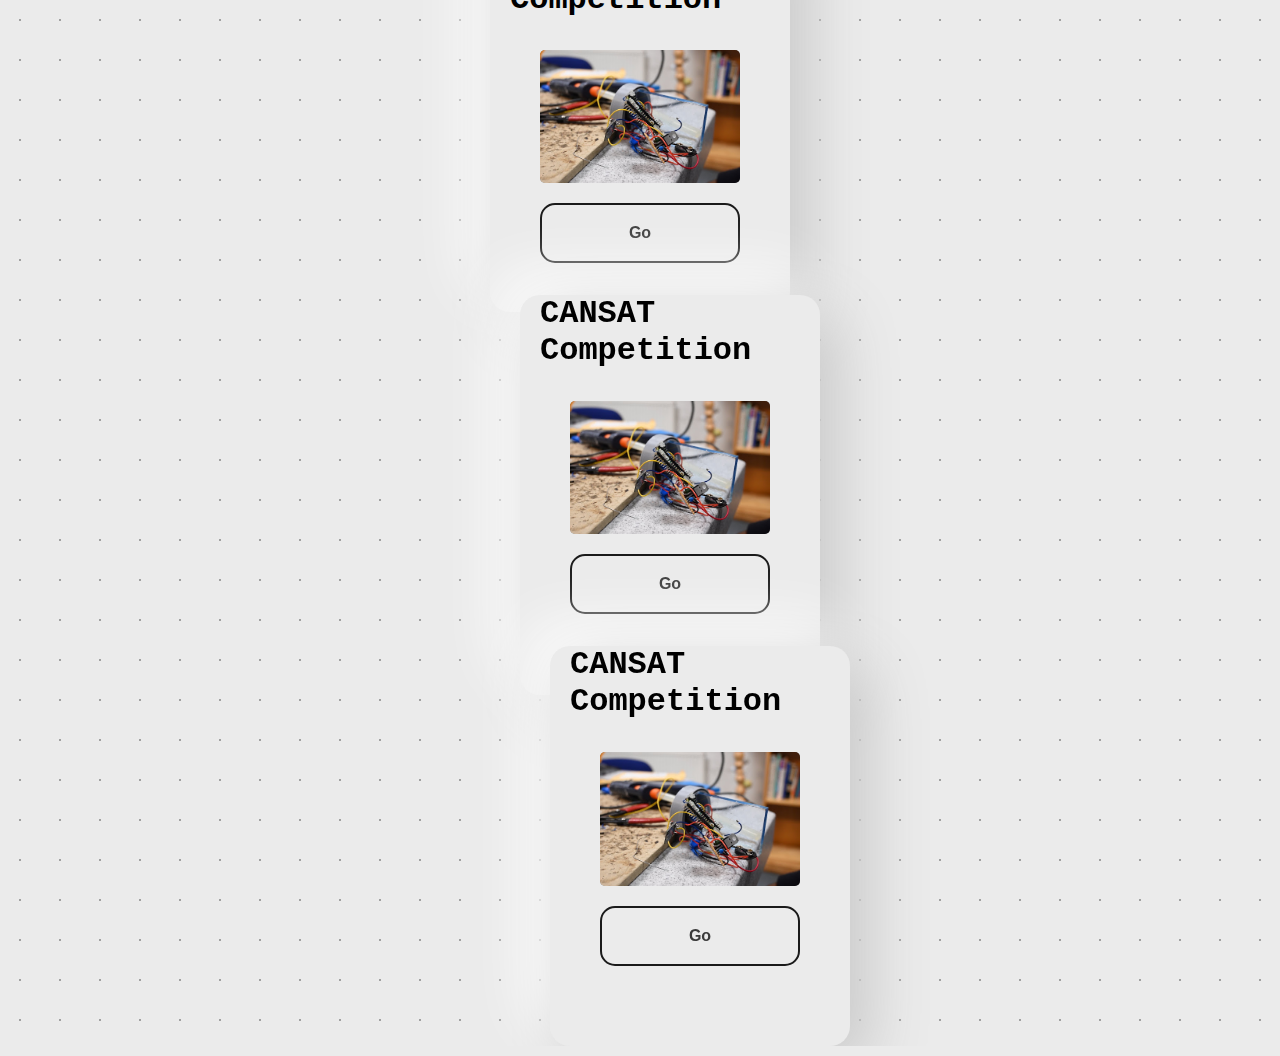
==== commit d24389c4: "Change" ====
--- a/index.html
+++ b/index.html
@@ -39,11 +39,42 @@
     </div>
   </section>
 
-  <section>
+  <section id="projects">
     <h2>Projects</h2>
+
+    <div>
+      <div class="project_card n_raised">
+        <p class="project_card_heading">CANSAT Competition</p>
+        <img src="images/unnamed.jpg" class="n_lowered">
+        
+        <div style="text-align: center;">
+          <button class="project_button">Go</button>
+        </div>
+
+        <div class="project_card n_raised">
+          <p class="project_card_heading">CANSAT Competition</p>
+          <img src="images/unnamed.jpg" class="n_lowered">
+          
+          <div style="text-align: center;">
+            <button class="project_button">Go</button>
+          </div>
+
+          <div class="project_card n_raised">
+            <p class="project_card_heading">CANSAT Competition</p>
+            <img src="images/unnamed.jpg" class="n_lowered">
+            
+            <div style="text-align: center;">
+              <button class="project_button">Go</button>
+            </div>
+
+      </div>
+
+    </div>
 
   </section>
 
+  <!-- FIX NEUMORPHIC CARD EFFECT-->
 
 </body>
 </html>
+
--- a/style.css
+++ b/style.css
@@ -24,12 +24,24 @@
 
 .n_raised { /* Neumorphic raised card effect */
 
-    background: #f2f2f2;
-    box-shadow:  20px 20px 60px #cecece,
-                 -20px -20px 60px var(--background-color);
-
-
-}
+    border-radius: 50px;
+    background: #ebebeb;
+    box-shadow:  20px 20px 60px #c8c8c8,
+                 -20px -20px 60px #ffffff;
+
+
+}
+
+.n_lowered { /* Neumorphic raised card effect */
+
+    border-radius: 50px;
+    box-shadow:  inset 0px 0px 20px rgba(0, 0, 0, 0.6)
+
+
+}
+
+
+
 
 
 
@@ -168,4 +180,95 @@
 
 }
 
-
+/* Projects Section */
+#projects > div{ /* Div containing the cards */
+    /* Flexbox */
+    display: flex;
+    position: relative;
+
+    justify-content: center;
+    align-items: center;
+
+
+}
+
+.project_card{
+    /* Positioning */
+    position: relative;
+    width: 300px;
+    height: 400px;
+    margin: 30px;
+    
+    border-radius: 20px;
+    
+    transition: all 0.1s;
+}
+
+.project_card > .project_card_heading{
+    /* Margins */
+    margin-left: 20px;
+
+    /* Font */
+    font-size: 2em;
+    font-weight: bold;
+}
+
+.project_card > img{
+    /* Positioning */
+    display: block;
+    margin-left: auto;
+    margin-right: auto;
+
+    margin-bottom: 20px;
+
+    width: 200px;
+
+    border-radius: 5px;
+}
+
+/* Link Button */
+.project_button{
+    /* Positioning */
+    display: block;
+    margin-left: auto;
+    margin-right: auto;
+    width: 200px;
+
+    appearance: none;
+    background-color: transparent;
+    border: 0.125em solid #1A1A1A;
+    border-radius: 0.9375em;
+    box-sizing: border-box;
+    color: #3B3B3B;
+    cursor: pointer;
+    display: inline-block;
+    font-size: 16px;
+    font-weight: 600;
+    line-height: normal;
+    min-height: 3.75em;
+    outline: none;
+    padding: 1em 2.3em;
+    text-align: center;
+    text-decoration: none;
+    transition: all 300ms cubic-bezier(.23, 1, 0.32, 1);
+    user-select: none;
+    -webkit-user-select: none;
+    touch-action: manipulation;
+    will-change: transform;
+   }
+   
+.project_button:disabled {
+    pointer-events: none;
+   }
+   
+.project_button:hover {
+    color: #fff;
+    background-color: #1A1A1A;
+    box-shadow: rgba(0, 0, 0, 0.25) 0 8px 15px;
+    transform: translateY(-2px);
+   }
+   
+.project_button:active {
+    box-shadow: none;
+    transform: translateY(0);
+   }
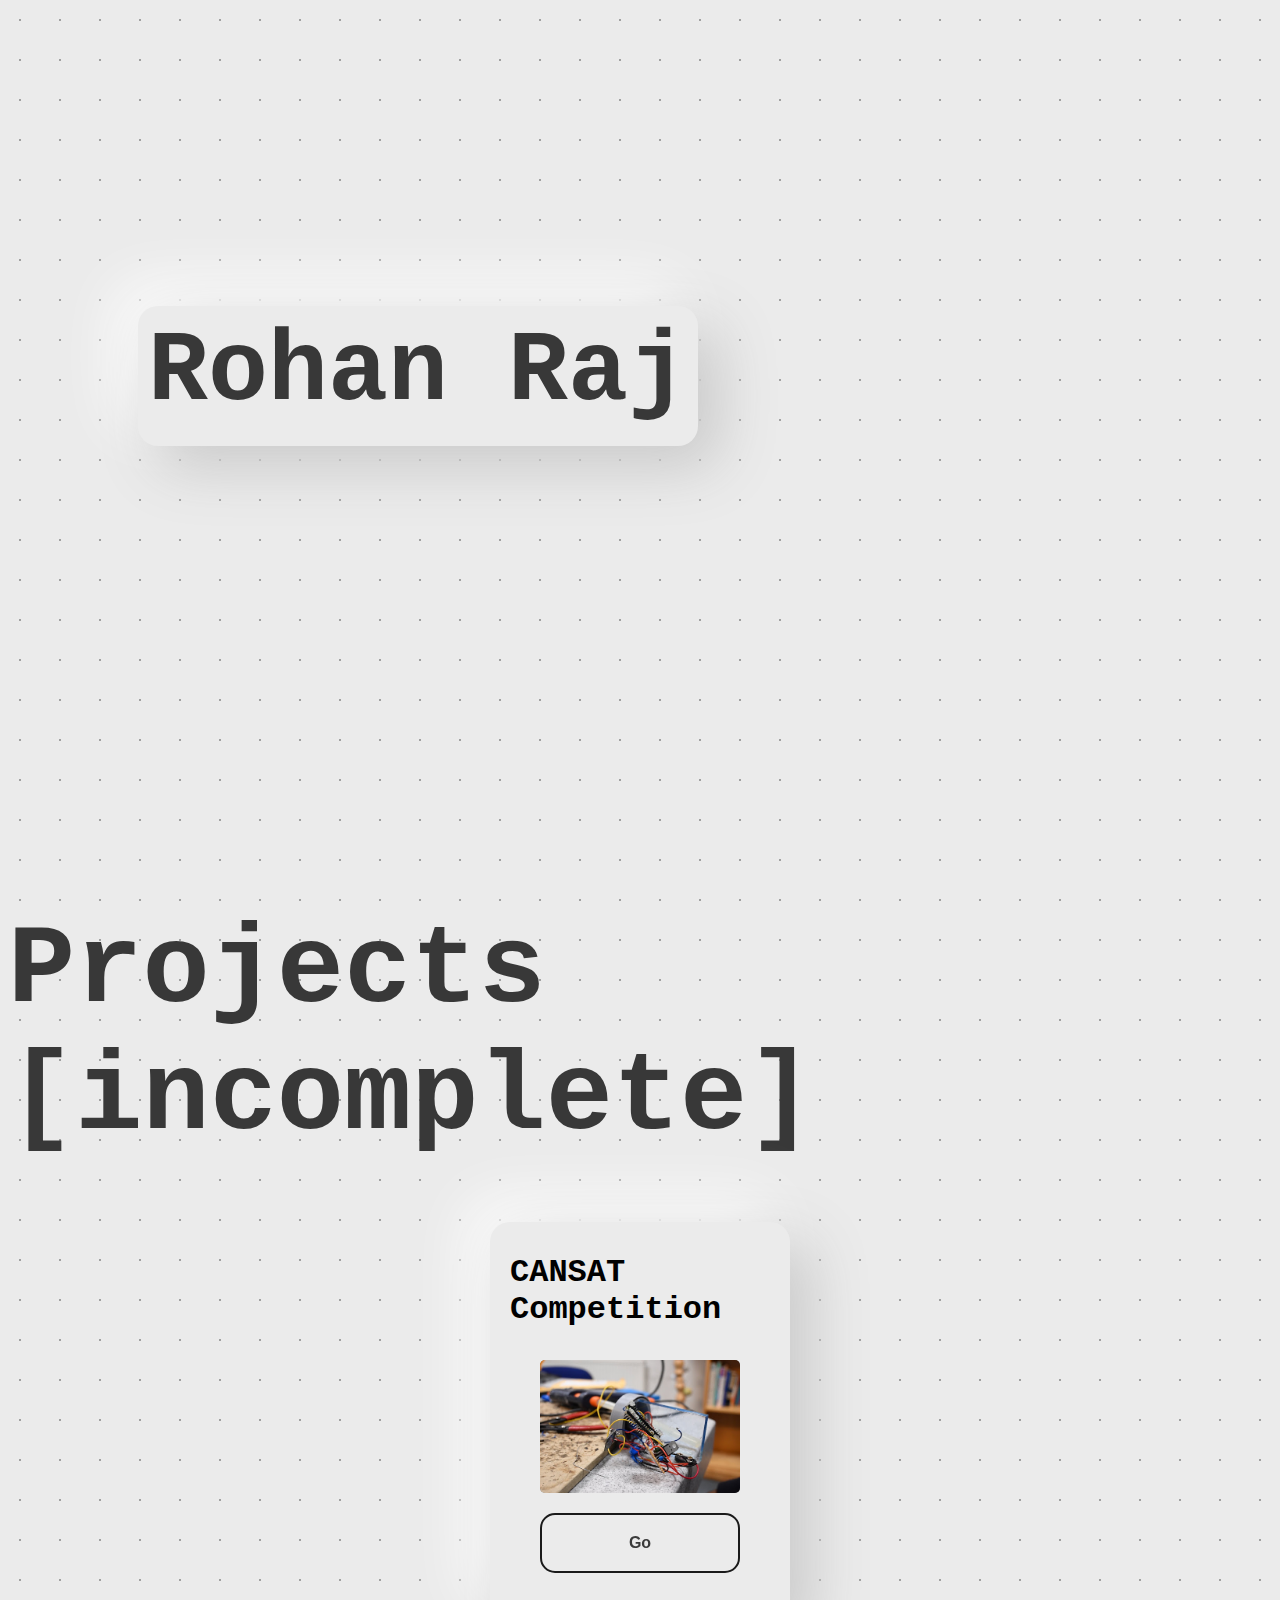
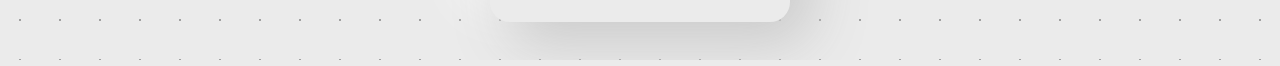
==== commit 68756d98: "Change" ====
--- a/index.html
+++ b/index.html
@@ -21,7 +21,7 @@
   </section>
 
 
-  <section id="skills">
+<!--   <section id="skills">
     <h2>Skills</h2>
 
     <div>
@@ -37,10 +37,10 @@
       <div class="skill_card n_raised"></div>
 
     </div>
-  </section>
+  </section> -->
 
   <section id="projects">
-    <h2>Projects</h2>
+    <h2>Projects [incomplete]</h2>
 
     <div>
       <div class="project_card n_raised">
@@ -51,21 +51,6 @@
           <button class="project_button">Go</button>
         </div>
 
-        <div class="project_card n_raised">
-          <p class="project_card_heading">CANSAT Competition</p>
-          <img src="images/unnamed.jpg" class="n_lowered">
-          
-          <div style="text-align: center;">
-            <button class="project_button">Go</button>
-          </div>
-
-          <div class="project_card n_raised">
-            <p class="project_card_heading">CANSAT Competition</p>
-            <img src="images/unnamed.jpg" class="n_lowered">
-            
-            <div style="text-align: center;">
-              <button class="project_button">Go</button>
-            </div>
 
       </div>
 
